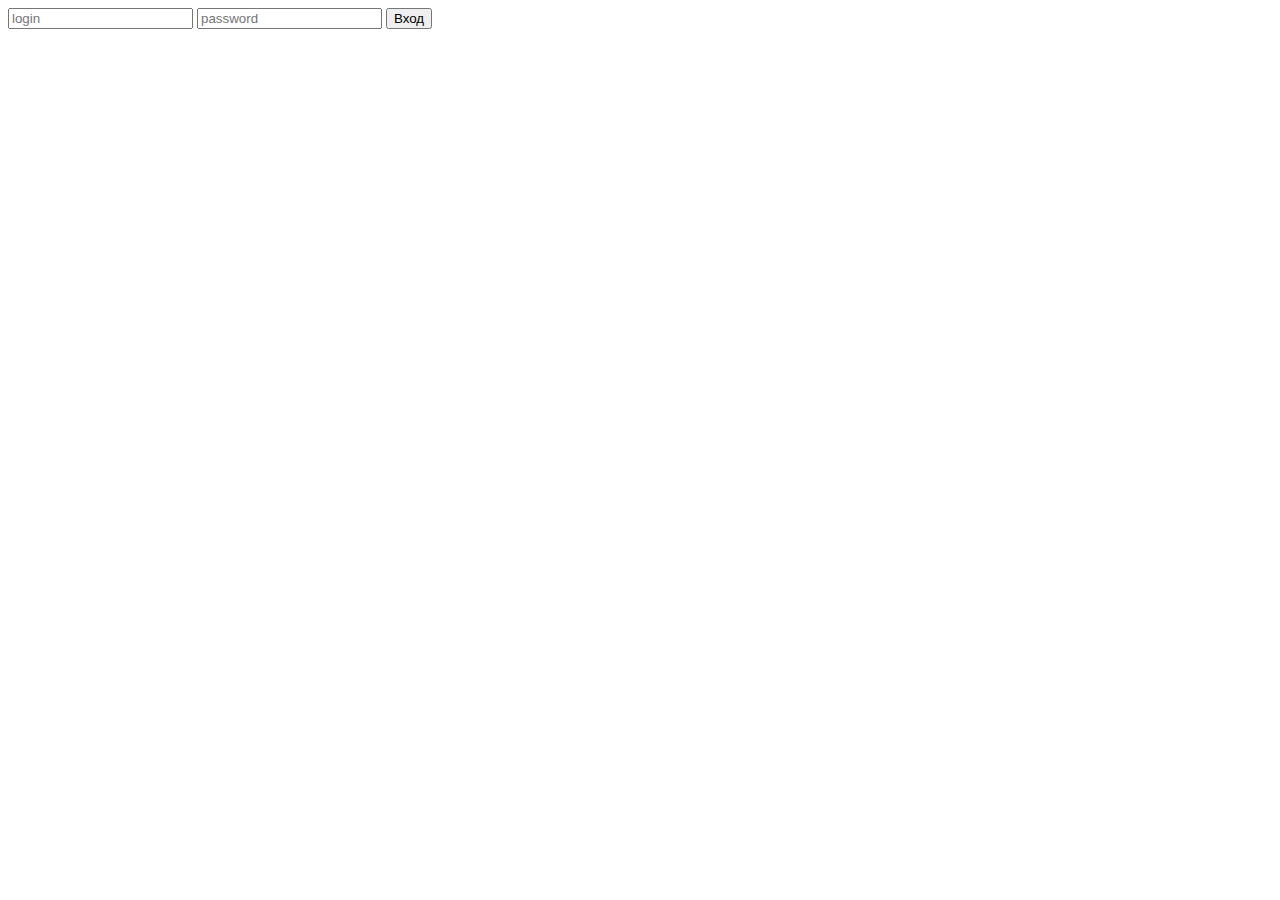
==== frontend/index.html @ eb944fbd "init frontend" ====
<!DOCTYPE html>
<html lang="en">

<head>
    <meta charset="UTF-8">
    <meta name="viewport" content="width=device-width, initial-scale=1.0">
    <link rel="shortcut icon" href="images/favicon.svg" type="image/x-icon">
    <title>4SAVE</title>
</head>


<body>
    <input class="mail" type="text" placeholder="login">
    <input class="password" type="password" placeholder="password">
    <button>Вход</button>

    <script src="scripts/script.js"></script>
</body>

</html>
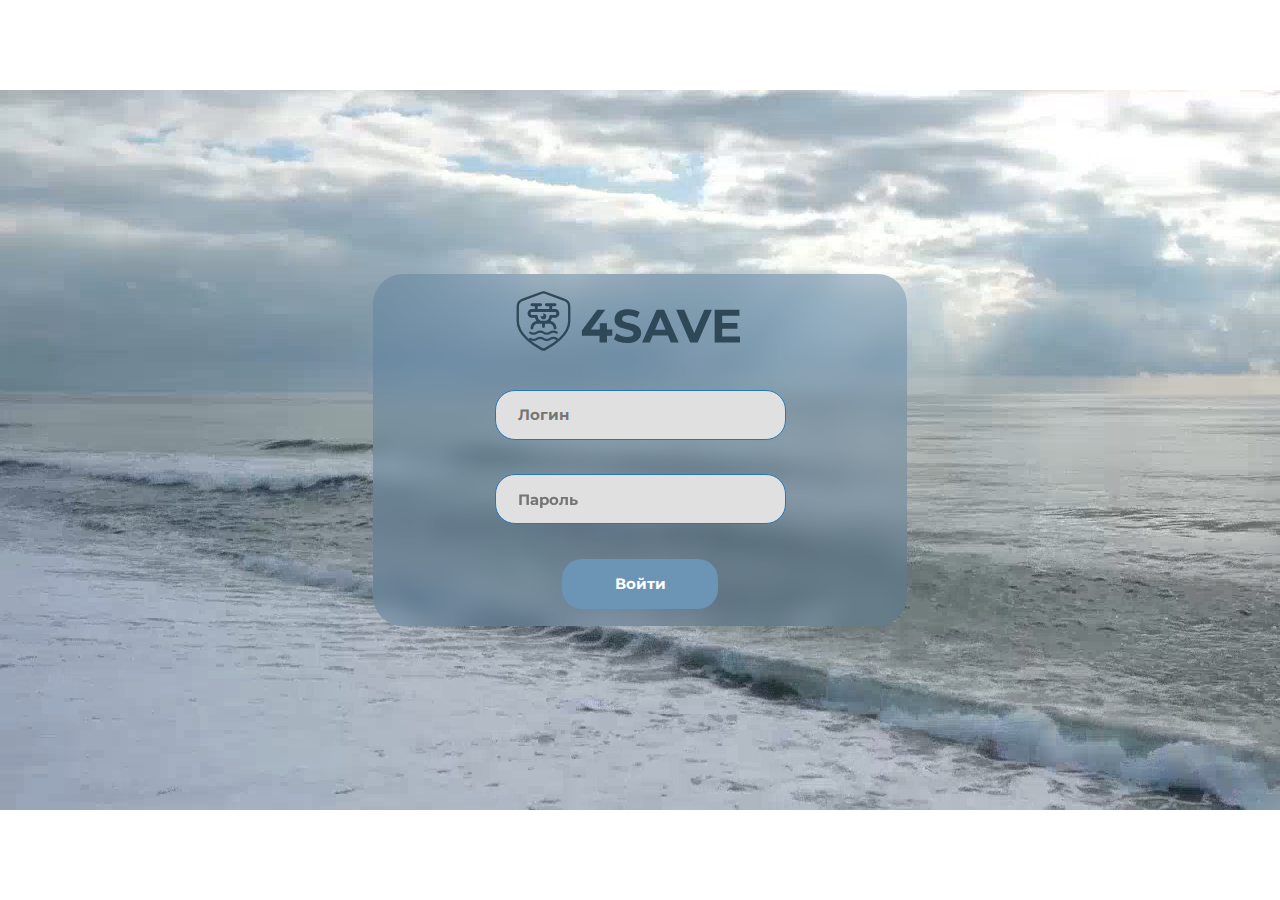
==== commit 393e7ccd: "frontent verstka" ====
--- a/frontend/index.html
+++ b/frontend/index.html
@@ -6,13 +6,24 @@
     <meta name="viewport" content="width=device-width, initial-scale=1.0">
     <link rel="shortcut icon" href="images/favicon.svg" type="image/x-icon">
     <title>4SAVE</title>
+    <link rel="preconnect" href="https://fonts.googleapis.com">
+    <link rel="preconnect" href="https://fonts.gstatic.com" crossorigin>
+    <link href="https://fonts.googleapis.com/css2?family=Montserrat:wght@700&display=swap" rel="stylesheet">
+    <link rel="stylesheet" href="css/style.css">
 </head>
 
 
 <body>
-    <input class="mail" type="text" placeholder="login">
-    <input class="password" type="password" placeholder="password">
-    <button>Вход</button>
+    <video autoplay muted loop class="bg-video">
+        <source src="video/bg.mp4" type="video/mp4">
+    </video>
+
+    <form class="login">
+        <img src="images/tlogo.svg" alt="" class="tlogo">
+        <input class="input-login" type="text" placeholder="Логин">
+        <input class="input-password" type="password" placeholder="Пароль">
+        <button>Войти</button>
+    </form>
 
     <script src="scripts/script.js"></script>
 </body>
--- a/frontend/css/style.css
+++ b/frontend/css/style.css
@@ -0,0 +1,65 @@
+* {
+    margin: 0;
+    padding: 0;
+    box-sizing: border-box;
+}
+
+body {
+    overflow: hidden;
+    width: 100vw;
+    height: 100vh;
+    display: flex;
+    justify-content: center;
+    align-items: center;
+}
+
+.login {
+    width: 534px;
+    height: 352px;
+    background: #537A9E60;
+    display: flex;
+    flex-direction: column;
+    align-items: center;
+    justify-content: space-around;
+    backdrop-filter: blur(10px);
+    border-radius: 30px;
+}
+
+.bg-video {
+    position: absolute;
+    width: 100vw;
+    z-index: -1;
+}
+
+input {
+    border: none;
+    outline: none;
+    background: #E0E0E0;
+    width: 291px;
+    height: 50px;
+    border-radius: 20px;
+    border: #2776BA 1px solid;
+    padding: 17px 22px;
+    font-family: 'Montserrat', sans-serif;
+    color: #8B8B8B;
+    font-weight: bold;
+    font-size: 15px;
+}
+
+button {
+    border: none;
+    width: 156px;
+    height: 50px;
+    background: #6C94B5;
+    text-align: center;
+    font-family: 'Montserrat', sans-serif;
+    font-weight: bold;
+    font-size: 15px;
+    color: #FFF;
+    border-radius: 20px;
+}
+
+.tlogo {
+    width: 248px;
+    height: 64px;
+}